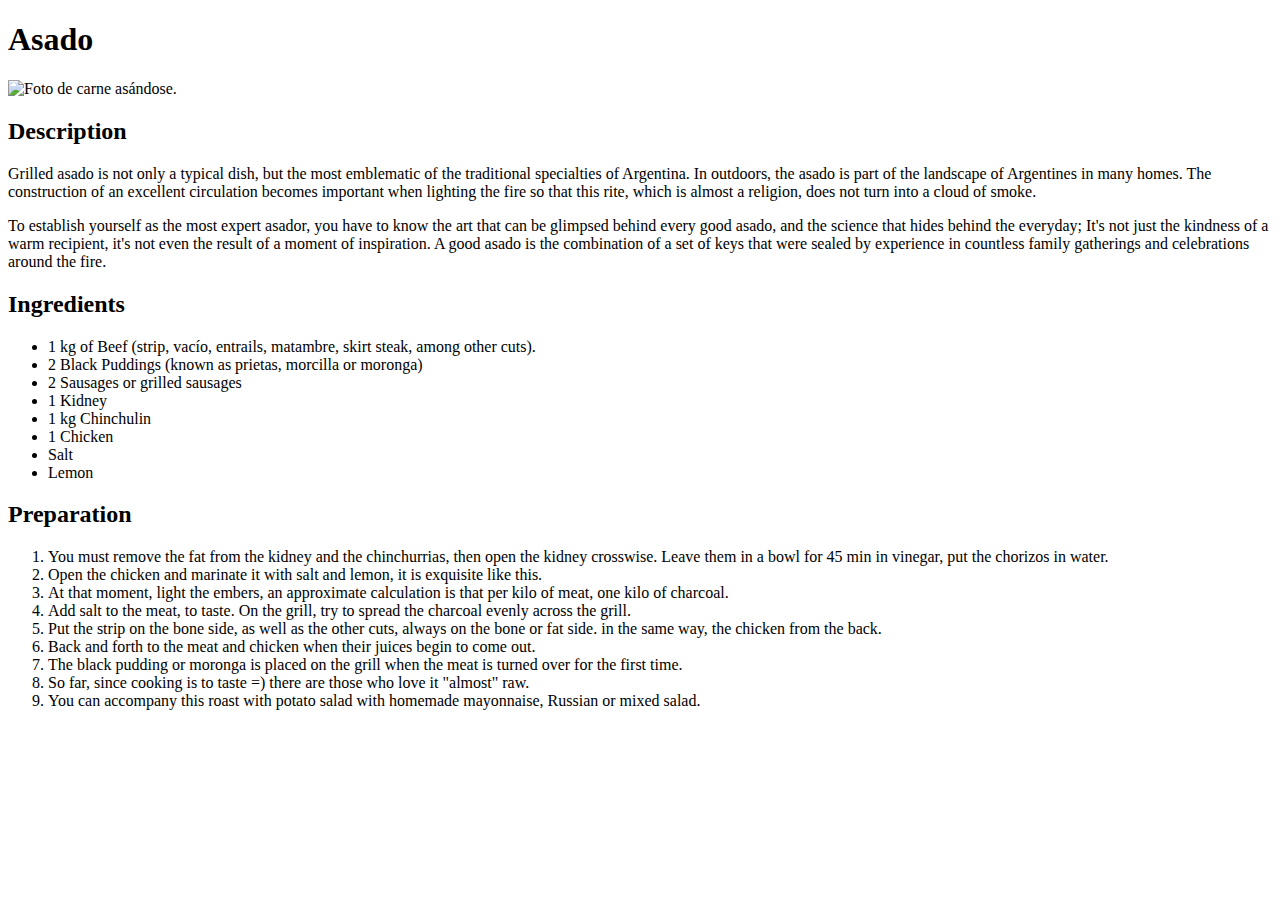
==== recipes/asado.html @ 7e703884 "Modified README.md, created index and added recipes" ====
<!DOCTYPE html>
<html lang="en">
<head>
    <meta charset="UTF-8">
    <meta http-equiv="X-UA-Compatible" content="IE=edge">
    <meta name="viewport" content="width=device-width, initial-scale=1.0">
    <title>Document</title>
</head>
<body>
    <h1>Asado</h1>
    <img src="../images/asado.jpg" alt="Foto de carne asándose.">
    <h2>Description</h2>
    <p>Grilled asado is not only a typical dish, but the most emblematic of the traditional specialties of Argentina. In outdoors, the asado is part of the landscape of Argentines in many homes. The construction of an excellent circulation becomes important when lighting the fire so that this rite, which is almost a religion, does not turn into a cloud of smoke.</p>
    <p>To establish yourself as the most expert asador, you have to know the art that can be glimpsed behind every good asado, and the science that hides behind the everyday; It's not just the kindness of a warm recipient, it's not even the result of a moment of inspiration. A good asado is the combination of a set of keys that were sealed by experience in countless family gatherings and celebrations around the fire.</p>
    <h2>Ingredients</h2>
    <ul>
        <li>1 kg of Beef (strip, vacío, entrails, matambre, skirt steak, among other cuts).</li>
        <li>2 Black Puddings (known as prietas, morcilla or moronga)</li>
        <li>2 Sausages or grilled sausages</li>
        <li>1 Kidney</li>
        <li>1 kg Chinchulin</li>
        <li>1 Chicken</li>
        <li>Salt</li>
        <li>Lemon</li>
    </ul>
    <h2>Preparation</h2>
    <ol>
        <li>You must remove the fat from the kidney and the chinchurrias, then open the kidney crosswise. Leave them in a bowl for 45 min in vinegar, put the chorizos in water.</li>
        <li>Open the chicken and marinate it with salt and lemon, it is exquisite like this.</li>
        <li>At that moment, light the embers, an approximate calculation is that per kilo of meat, one kilo of charcoal.</li>
        <li>Add salt to the meat, to taste. On the grill, try to spread the charcoal evenly across the grill.</li>
        <li>Put the strip on the bone side, as well as the other cuts, always on the bone or fat side. in the same way, the chicken from the back.</li>
        <li>Back and forth to the meat and chicken when their juices begin to come out.</li>
        <li>The black pudding or moronga is placed on the grill when the meat is turned over for the first time.</li>
        <li>So far, since cooking is to taste =) there are those who love it "almost" raw.</li>
        <li>You can accompany this roast with potato salad with homemade mayonnaise, Russian or mixed salad.</li>
    </ol>
</body>
</html>
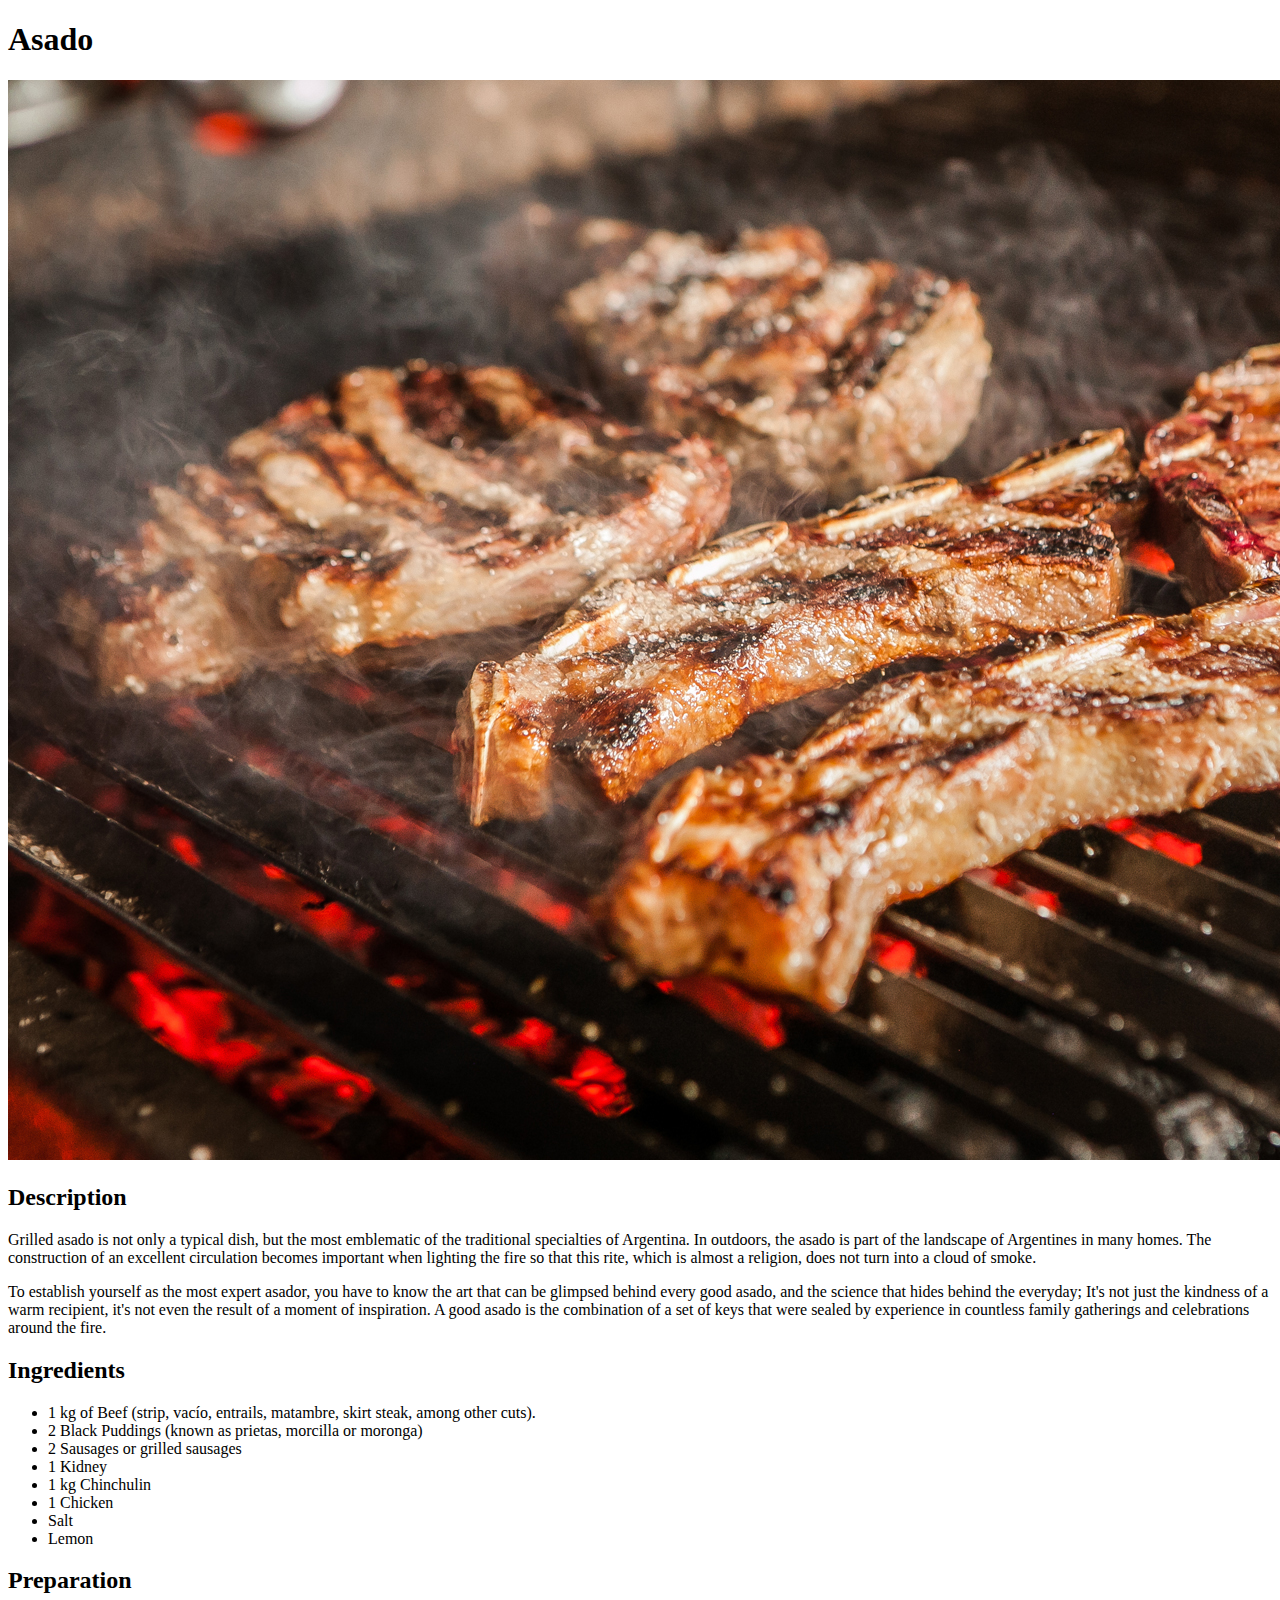
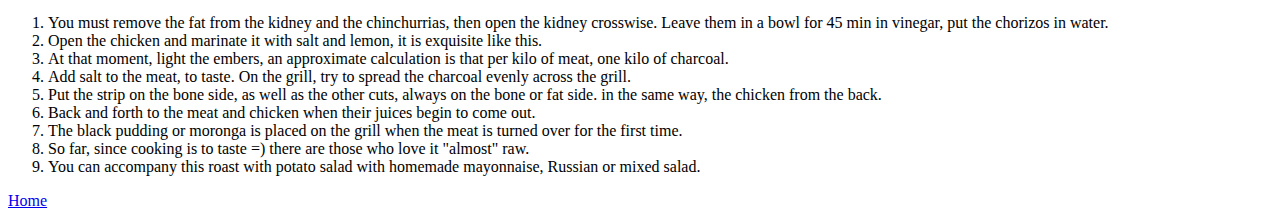
==== commit 845e46cf: "added home link in the recipes" ====
--- a/recipes/asado.html
+++ b/recipes/asado.html
@@ -35,5 +35,6 @@
         <li>So far, since cooking is to taste =) there are those who love it "almost" raw.</li>
         <li>You can accompany this roast with potato salad with homemade mayonnaise, Russian or mixed salad.</li>
     </ol>
+    <a href="../index.html">Home</a>
 </body>
 </html>